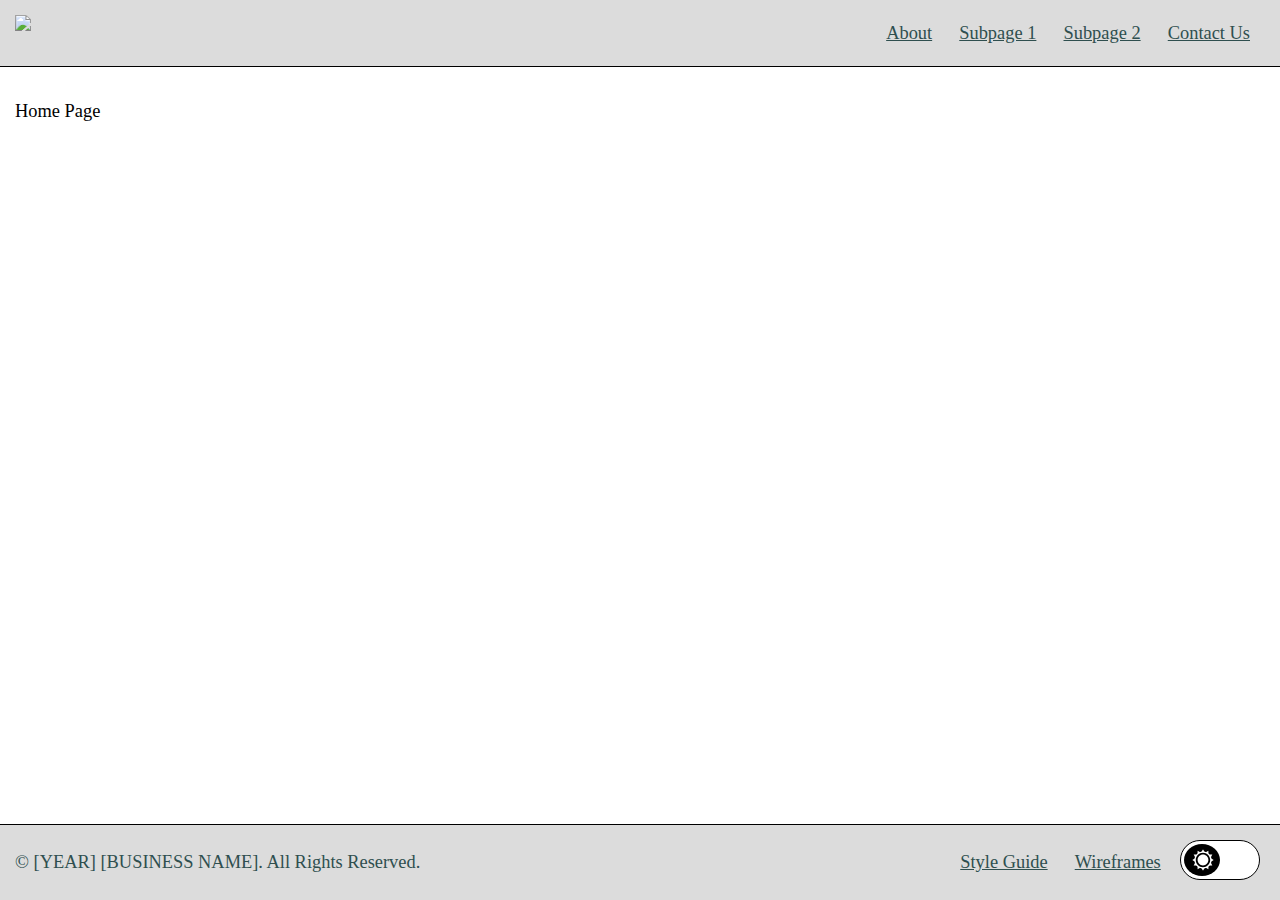
==== source-repo/index.html @ 06c0ba60 "added template source files" ====
<!doctype html>
<html lang="en">
<head>
    <meta charset="utf-8">
    <meta name="viewport" content="width=device-width, initial-scale=1.0">
    <title>Home</title>
    <link rel="stylesheet" href="css/normalize.css">
    <link rel="stylesheet" href="css/main.css">
    <script src="js/dark-mode.js"></script>
</head>
<body>
    <header>
        <div id="logo-wrapper">
            <a href="index.html">
                <img src="https://via.placeholder.com/150x100.jpg" id="logo">
            </a>
        </div>
        <nav>
            <ul>
                <li>
                    <a href="about.html">
                        About
                    </a>
                </li>
                <li>
                    <a href="subpage-1.html">
                        Subpage 1
                    </a>
                </li>
                <li>
                    <a href="subpage-2.html">
                        Subpage 2
                    </a>
                </li>
                <li>
                    <a href="contact-us.html">
                        Contact Us
                    </a>
                </li>
            </ul>
        </nav>
    </header>
    <main>
        <p>
            Home Page
        </p>
    </main>
    <footer>
        <div id="legal">
            &copy; [YEAR] [BUSINESS NAME]. All Rights Reserved.
        </div>
        <nav>
            <ul>
                <li>
                    <a href="style-guide.html">
                        Style Guide
                    </a>
                </li>
                <li>
                    <a href="wireframes.html">
                        Wireframes
                    </a>
                </li>
            </ul>
        </nav>
        <div id="dark-mode">
            <div class="icon" id="sun-icon">
                <svg xmlns="http://www.w3.org/2000/svg" width="24" height="24" viewBox="0 0 24 24"><path d="M22.088 13.126l1.912-1.126-1.912-1.126c-1.021-.602-1.372-1.91-.788-2.942l1.093-1.932-2.22-.02c-1.185-.01-2.143-.968-2.153-2.153l-.02-2.219-1.932 1.093c-1.031.583-2.34.233-2.941-.788l-1.127-1.913-1.127 1.913c-.602 1.021-1.91 1.372-2.941.788l-1.932-1.093-.02 2.219c-.01 1.185-.968 2.143-2.153 2.153l-2.22.02 1.093 1.932c.584 1.032.233 2.34-.788 2.942l-1.912 1.126 1.912 1.126c1.021.602 1.372 1.91.788 2.942l-1.093 1.932 2.22.02c1.185.01 2.143.968 2.153 2.153l.02 2.219 1.932-1.093c1.031-.583 2.34-.233 2.941.788l1.127 1.913 1.127-1.913c.602-1.021 1.91-1.372 2.941-.788l1.932 1.093.02-2.219c.011-1.185.969-2.143 2.153-2.153l2.22-.02-1.093-1.932c-.584-1.031-.234-2.34.788-2.942zm-10.117 6.874c-4.411 0-8-3.589-8-8s3.588-8 8-8 8 3.589 8 8-3.589 8-8 8zm6.029-8c0 3.313-2.687 6-6 6s-6-2.687-6-6 2.687-6 6-6 6 2.687 6 6z"/></svg>
            </div>
            <div id="tgl-wrapper">
                <input class="tgl" id="dark-mode-toggle" type="checkbox"/>
                <label class="tgl-btn" for="dark-mode-toggle"></label>
            </div>
            <div class="icon" id="moon-icon">
                <svg xmlns="http://www.w3.org/2000/svg" width="24" height="24" viewBox="0 0 24 24"><path d="M12 10.999c1.437.438 2.562 1.564 2.999 3.001.44-1.437 1.565-2.562 3.001-3-1.436-.439-2.561-1.563-3.001-3-.437 1.436-1.562 2.561-2.999 2.999zm8.001.001c.958.293 1.707 1.042 2 2.001.291-.959 1.042-1.709 1.999-2.001-.957-.292-1.707-1.042-2-2-.293.958-1.042 1.708-1.999 2zm-1-9c-.437 1.437-1.563 2.562-2.998 3.001 1.438.44 2.561 1.564 3.001 3.002.437-1.438 1.563-2.563 2.996-3.002-1.433-.437-2.559-1.564-2.999-3.001zm-7.001 22c-6.617 0-12-5.383-12-12s5.383-12 12-12c1.894 0 3.63.497 5.37 1.179-2.948.504-9.37 3.266-9.37 10.821 0 7.454 5.917 10.208 9.37 10.821-1.5.846-3.476 1.179-5.37 1.179z"/></svg>
            </div>
        </div>
    </footer>
</body>
</html>
---- source-repo/css/main.css ----
:root {
    /* Settings */
    --spacing: 15px;
    --font-size: 1.15rem;
    /* Normal Colors */
    --background-color: white;
    --alt-background-color: gainsboro;
    --font-color: black;
    --alt-font-color: darkslategray;
    --border-color: black;
    /* Dark Mode Colors */
    --dark-background-color: black;
    --dark-alt-background-color: darkslategray;
    --dark-font-color: white;
    --dark-alt-font-color: gainsboro;
    --dark-border-color: white;
}

html, body {
    margin: 0;
    padding: 0;
    width: 100%;
    height: 100%;
    text-rendering: optimizeLegibility;
}

body {
    display: flex;
    flex-direction: column;
    font-size: 62.5%;
}

header {
    display: grid;
    grid-template-rows: auto;
    grid-template-columns: auto 1fr;
    font-size: var(--font-size);
    padding: var(--spacing);
    border-bottom: 1px solid var(--border-color);
    color: var(--alt-font-color);
    background-color: var(--alt-background-color);
}

header a {
    color: var(--alt-font-color);
}

header nav {
    display: flex;
    align-items: center;
    margin-left: auto;
}

header nav ul {
    margin: 0;
    padding: 0;
    list-style-type: none;
}

header nav ul li {
    display: inline-block;
    padding: 7.5px;
    margin-right: 7.5px;
}

main {
    flex: 1;
    font-size: var(--font-size);
    padding: var(--spacing);
    color: var(--font-color);
    background-color: var(--background-color);
}

footer {
    display: grid;
    grid-template-rows: auto;
    grid-template-columns: auto 1fr auto;
    font-size: var(--font-size);
    border-top: 1px solid var(--border-color);
    padding: var(--spacing);
    color: var(--alt-font-color);
    background-color: var(--alt-background-color);
}

footer a {
    color: var(--alt-font-color);
}

footer #legal {
    grid-row: 1;
    grid-column: 1;
    display: flex;
    align-items: center;
}

footer nav {
    grid-row: 1;
    grid-column: 2;
    display: flex;
    align-items: center;
    margin-left: auto;
}

footer nav ul {
    margin: 0;
    padding: 0;
    list-style-type: none;
}

footer nav ul li {
    display: inline-block;
    padding: 7.5px;
    margin-right: 7.5px;
}

footer #dark-mode {
    grid-row: 1;
    grid-column: 3;
}

footer #dark-mode .icon {
    position: relative;
    display: inline-block;
    z-index: 100;
    pointer-events: none;
}

footer #dark-mode .icon svg path {
    fill: var(--background-color);
}

footer #dark-mode #sun-icon svg {
    transform: scale(0.9);
    position: absolute;
    top: -32px;
    left: 15px;
}

footer #dark-mode #moon-icon svg {
    transform: scale(0.85);
    position: absolute;
    top: -32px;
    right: 15px;
}

footer #dark-mode #tgl-wrapper {
    display: inline-block;
}

footer #dark-mode #tgl-wrapper .tgl {
    display: none;
}

footer #dark-mode #tgl-wrapper .tgl, .tgl:after, .tgl:before, .tgl *, .tgl *:after, .tgl *:before, .tgl + .tgl-btn {
    box-sizing: border-box;
}

footer #dark-mode #tgl-wrapper .tgl::-moz-selection, .tgl:after::-moz-selection, .tgl:before::-moz-selection, .tgl *::-moz-selection, .tgl *:after::-moz-selection, .tgl *:before::-moz-selection, .tgl + .tgl-btn::-moz-selection {
    background: none;
}

footer #dark-mode #tgl-wrapper .tgl::selection, .tgl:after::selection, .tgl:before::selection, .tgl *::selection, .tgl *:after::selection, .tgl *:before::selection, .tgl + .tgl-btn::selection {
    background: none;
}

footer #dark-mode #tgl-wrapper .tgl + .tgl-btn {
    outline: 0;
    display: block;
    width: 80px;
    height: 40px;
    position: relative;
    cursor: pointer;
    -webkit-user-select: none;
    -moz-user-select: none;
    -ms-user-select: none;
    user-select: none;
    background-color: var(--background-color);
    border: 1px solid var(--border-color);
    border-radius: 30px;
    padding: 3px;
    transition: all 0.4s ease;
}

footer #dark-mode #tgl-wrapper .tgl + .tgl-btn:after, .tgl + .tgl-btn:before {
    position: relative;
    display: block;
    content: "";
    width: 50%;
    height: 100%;
}

footer #dark-mode #tgl-wrapper .tgl + .tgl-btn:after {
    left: 0;
    border-radius: 50%;
    background-color: var(--border-color);
    transition: all 0.2s ease;
}

footer #dark-mode #tgl-wrapper .tgl + .tgl-btn:before {
    display: none;
    transition: all 0.2s ease;
}

footer #dark-mode #tgl-wrapper .tgl:checked + .tgl-btn:after {
    left: 50%;
    transition: all 0.2s ease;
}

/*===========================================*\
  APPLY DARK MODE COLORS WHEN DARK MODE IS ON 
\*===========================================*/

body.dark-mode header {
    border-bottom: 1px solid var(--dark-border-color);
    color: var(--dark-alt-font-color);
    background-color: var(--dark-alt-background-color);
}

body.dark-mode header a {
    color: var(--dark-alt-font-color);
}

body.dark-mode main {
    color: var(--dark-font-color);
    background-color: var(--dark-background-color);
}

body.dark-mode footer {
    border-top: 1px solid var(--dark-border-color);
    color: var(--dark-alt-font-color);
    background-color: var(--dark-alt-background-color);
}

body.dark-mode footer a {
    color: var(--dark-alt-font-color);
}

body.dark-mode footer #dark-mode .icon svg path {
    fill: var(--dark-background-color);
}

body.dark-mode footer #dark-mode #tgl-wrapper .tgl + .tgl-btn {
    background-color: var(--dark-background-color);
    border: 1px solid var(--dark-border-color);
}

body.dark-mode footer #dark-mode #tgl-wrapper .tgl + .tgl-btn:after {
    background-color: var(--dark-border-color);
}
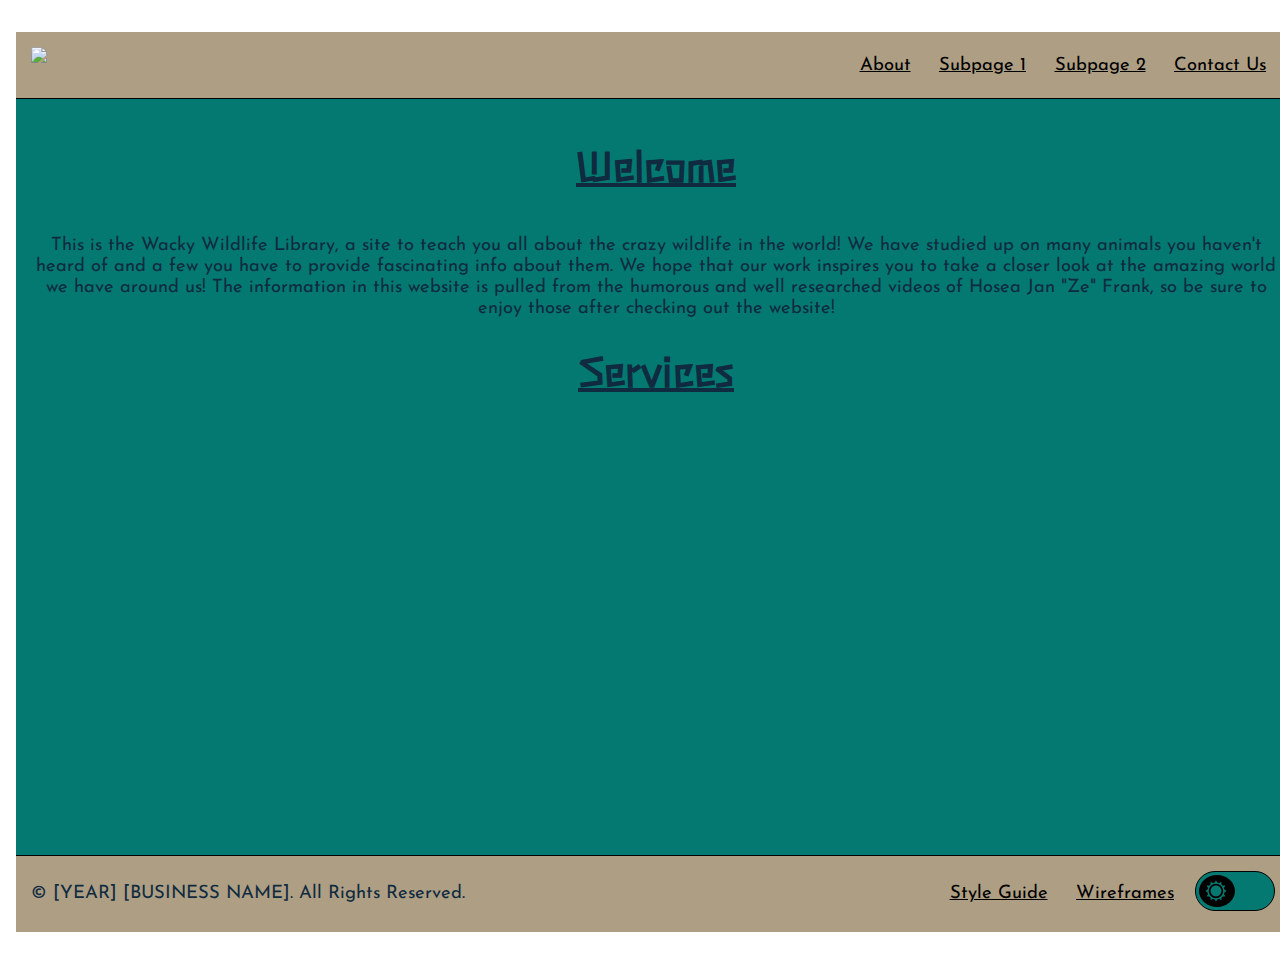
==== commit 3c15300e: "Fixed style guides, welcome, head/foot applied" ====
--- a/source-repo/index.html
+++ b/source-repo/index.html
@@ -6,6 +6,9 @@
     <title>Home</title>
     <link rel="stylesheet" href="css/normalize.css">
     <link rel="stylesheet" href="css/main.css">
+    <link rel="stylesheet" href="css/style-guide.css">
+    <link href="https://fonts.googleapis.com/css2?family=Stick&display=swap" rel="stylesheet">
+    <link href="https://fonts.googleapis.com/css2?family=Josefin+Sans&display=swap" rel="stylesheet">
     <script src="js/dark-mode.js"></script>
 </head>
 <body>
@@ -41,9 +44,13 @@
         </nav>
     </header>
     <main>
+        <h1>Welcome</h1>
         <p>
-            Home Page
+            This is the Wacky Wildlife Library, a site to teach you all about the crazy wildlife in the world! We have studied up on many animals you haven't heard of and a few you have to provide fascinating info about them. We hope that our work inspires you to take a closer look at the amazing world we have around us! The information in this website is pulled from the humorous and well researched videos of Hosea Jan "Ze" Frank, so be sure to enjoy those after checking out the website!
         </p>
+
+        <h1>Services</h1>
+
     </main>
     <footer>
         <div id="legal">
--- a/source-repo/css/main.css
+++ b/source-repo/css/main.css
@@ -42,7 +42,7 @@
 }
 
 header a {
-    color: var(--alt-font-color);
+    color: var(--font-color);
 }
 
 header nav {
@@ -67,7 +67,6 @@
     flex: 1;
     font-size: var(--font-size);
     padding: var(--spacing);
-    color: var(--font-color);
     background-color: var(--background-color);
 }
 
@@ -83,7 +82,7 @@
 }
 
 footer a {
-    color: var(--alt-font-color);
+    color: var(--font-color);
 }
 
 footer #legal {
@@ -221,7 +220,6 @@
 }
 
 body.dark-mode main {
-    color: var(--dark-font-color);
     background-color: var(--dark-background-color);
 }
 
--- a/source-repo/css/style-guide.css
+++ b/source-repo/css/style-guide.css
@@ -0,0 +1,158 @@
+/* YOU WILL EDIT ALL THE COLORS BELOW */
+:root {
+    /* Normal Colors */
+    --background-color: #037971;
+    --alt-background-color: #AE9F84;
+    --primary-color: #102b3f;
+    --alt-primary-color: #8E8DBE;
+    /* Dark Mode Colors */
+    --dark-background-color: #102B3F;
+    --dark-alt-background-color: #8E8DBE;
+    --dark-primary-color: #037971;
+    --dark-alt-primary-color: #AE9F84;
+}
+
+html, body {
+    margin: 0;
+    padding: 0;
+    text-rendering: optimizeLegibility;
+}
+
+*,
+*:before,
+*:after {
+  box-sizing: inherit;
+}
+
+header {
+    color: var(--primary-color);
+}
+
+footer {
+    color: var(--primary-color);
+}
+
+body {
+    font-size: 62.5%;
+    padding: 2rem 1rem;
+    color: var(--primary-color);
+    text-align: center;
+    font-family: 'Josefin Sans', sans-serif; /* EDIT */
+}
+
+body h1 {
+    margin-bottom: 3rem;
+    font-size: 2.5rem;
+    text-decoration: underline;
+    text-align: center;
+    font-family: 'Stick', sans-serif; /* EDIT */
+}
+
+body h2 {
+    font-size: 1.75rem;
+    font-family: 'Stick', sans-serif; /* EDIT */
+}
+
+body button {
+    font-size: 1.15rem;
+    padding: 0.75rem 1.5rem;
+    color: var(--primary-color);
+    border: 1px solid var(--primary-color);
+    background-color: var(--alt-background-color);
+    cursor: pointer;
+    font-family: 'Josefin Sans', sans-serif; /* EDIT */
+}
+
+body button:hover {
+    background-color: var(--background-color);
+}
+
+body > div {
+    text-align: left;
+    font-size: 1.15rem;
+    margin: 1rem auto;
+    max-width: 750px;
+    border-top: 1px solid var(--alt-background-color);
+}
+
+body > div:first-of-type {
+    border-top: 0px transparent;
+}
+
+body div .color-wrapper .color {
+    width: 100%;
+    height: 150px;
+    margin: 0.75rem 0;
+    border: 1px solid var(--primary-color);
+}
+
+body > div:nth-of-type(1), body > div:nth-of-type(2) {
+    display: grid;
+    grid-template-rows: auto auto;
+    grid-template-columns: 1fr 1fr 1fr 1fr;
+    grid-column-gap: 15px;
+}
+
+body > div:nth-of-type(1) h2, body > div:nth-of-type(2) h2 {
+    grid-row: 1;
+    grid-column: 1/5;
+}
+
+body > div:nth-of-type(1) .color-wrapper:nth-of-type(1) .color {
+    background-color: var(--background-color);
+}
+
+body > div:nth-of-type(1) .color-wrapper:nth-of-type(2) .color {
+    background-color: var(--alt-background-color);
+}
+
+body > div:nth-of-type(1) .color-wrapper:nth-of-type(3) .color {
+    background-color: var(--primary-color);
+}
+
+body > div:nth-of-type(1) .color-wrapper:nth-of-type(4) .color {
+    background-color: var(--alt-primary-color);
+}
+
+body > div:nth-of-type(2) .color-wrapper:nth-of-type(1) .color {
+    background-color: var(--dark-background-color);
+}
+
+body > div:nth-of-type(2) .color-wrapper:nth-of-type(2) .color {
+    background-color: var(--dark-alt-background-color);
+}
+
+body > div:nth-of-type(2) .color-wrapper:nth-of-type(3) .color {
+    background-color: var(--dark-primary-color);
+}
+
+body > div:nth-of-type(2) .color-wrapper:nth-of-type(4) .color {
+    background-color: var(--dark-alt-primary-color);
+}
+
+body.dark-mode {
+    background-color: var(--dark-background-color);
+    color: var(--dark-primary-color);
+}
+
+body.dark-mode button {
+    color: var(--dark-primary-color);
+    border: 1px solid var(--dark-primary-color);
+    background-color: var(--dark-alt-background-color);
+}
+
+body.dark-mode button:hover {
+    background-color: var(--dark-background-color);
+}
+
+body.dark-mode > div {
+    border-top: 1px solid var(--dark-alt-background-color);
+}
+
+body.dark-mode > div:first-of-type {
+    border-top: 0px transparent;
+}
+
+body.dark-mode div .color-wrapper .color {
+    border: 1px solid var(--dark-primary-color);
+}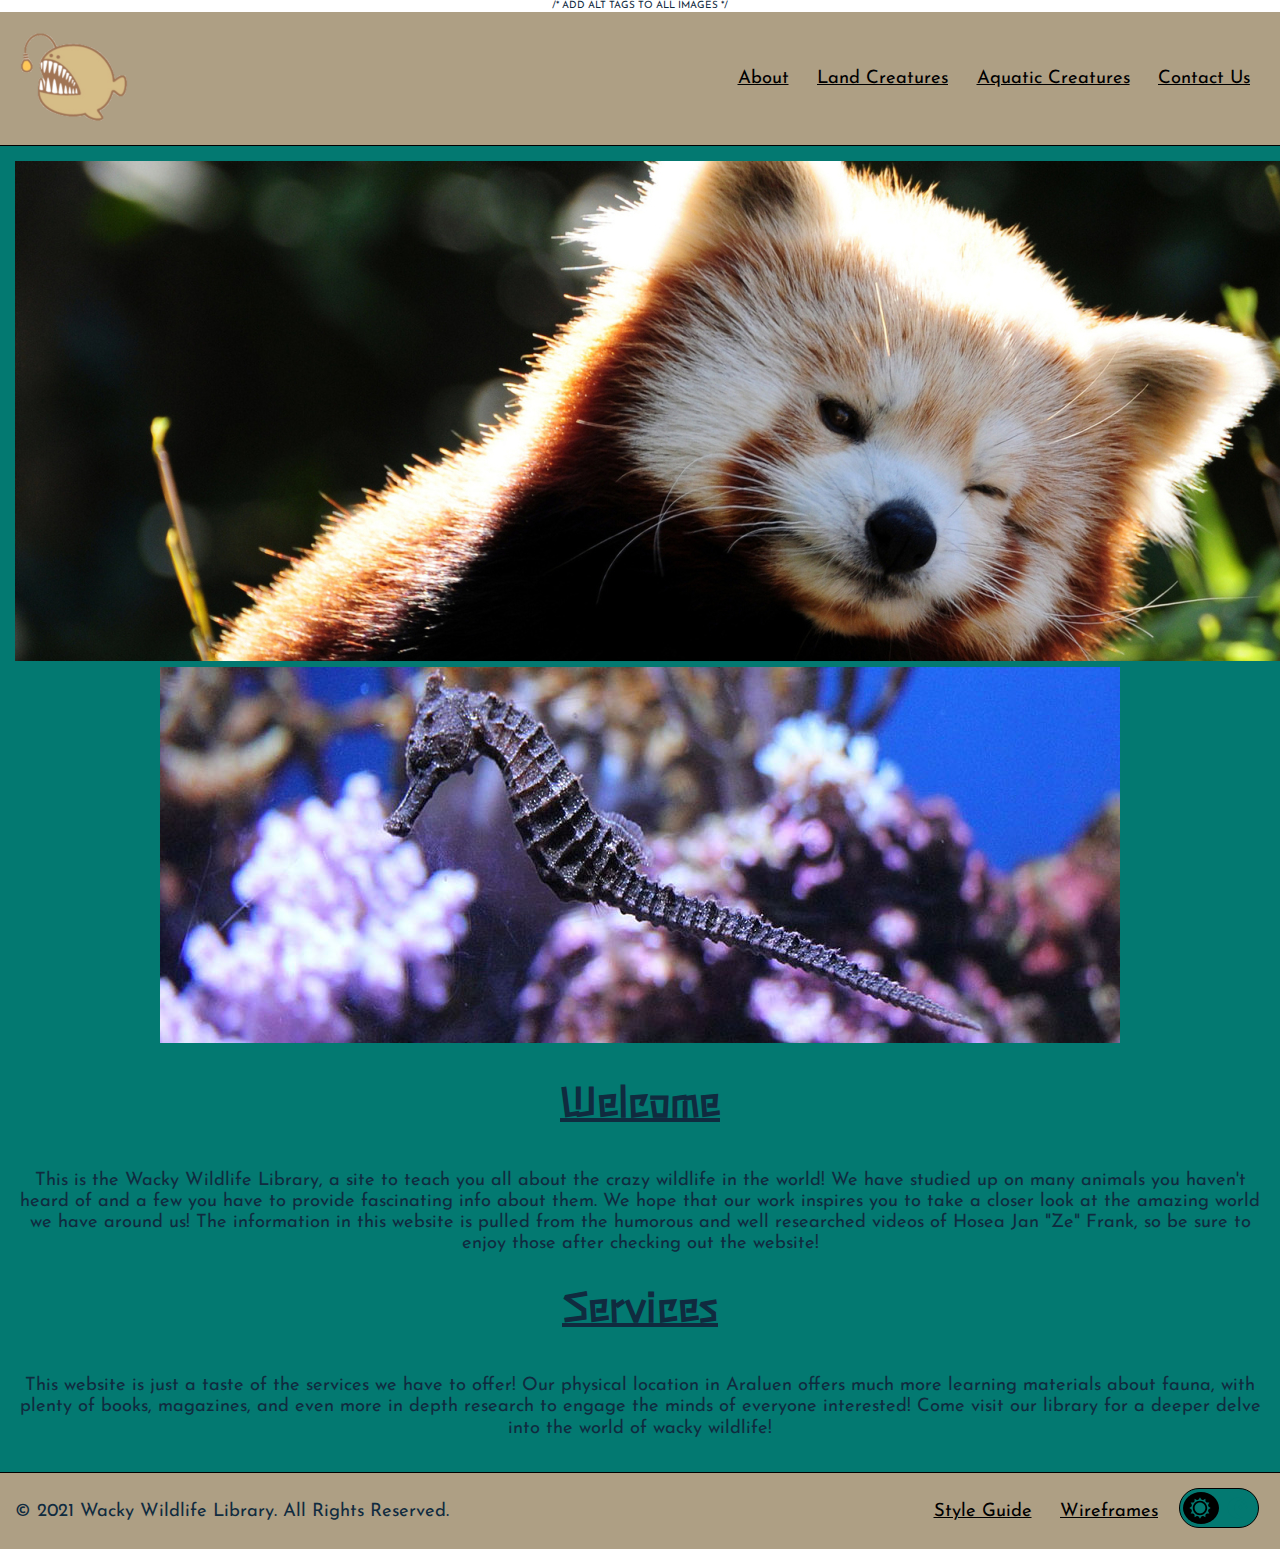
==== commit b36e7412: "Content added, details fleshed out" ====
--- a/source-repo/index.html
+++ b/source-repo/index.html
@@ -1,9 +1,13 @@
 <!doctype html>
+
+
+/* ADD ALT TAGS TO ALL IMAGES */
+
 <html lang="en">
 <head>
     <meta charset="utf-8">
     <meta name="viewport" content="width=device-width, initial-scale=1.0">
-    <title>Home</title>
+    <title>Wacky Wildlife Library - Home</title>
     <link rel="stylesheet" href="css/normalize.css">
     <link rel="stylesheet" href="css/main.css">
     <link rel="stylesheet" href="css/style-guide.css">
@@ -15,7 +19,7 @@
     <header>
         <div id="logo-wrapper">
             <a href="index.html">
-                <img src="https://via.placeholder.com/150x100.jpg" id="logo">
+                <img src="/source-repo/assets/Logo.png" id="logo">
             </a>
         </div>
         <nav>
@@ -26,13 +30,13 @@
                     </a>
                 </li>
                 <li>
-                    <a href="subpage-1.html">
-                        Subpage 1
+                    <a href="land-creatures.html">
+                        Land Creatures
                     </a>
                 </li>
                 <li>
-                    <a href="subpage-2.html">
-                        Subpage 2
+                    <a href="aquatic-creatures.html">
+                        Aquatic Creatures
                     </a>
                 </li>
                 <li>
@@ -44,17 +48,22 @@
         </nav>
     </header>
     <main>
+        <img src="assets/red-panda-banner.jpg">
+        <img src="assets/seahorse.jpg">
         <h1>Welcome</h1>
         <p>
             This is the Wacky Wildlife Library, a site to teach you all about the crazy wildlife in the world! We have studied up on many animals you haven't heard of and a few you have to provide fascinating info about them. We hope that our work inspires you to take a closer look at the amazing world we have around us! The information in this website is pulled from the humorous and well researched videos of Hosea Jan "Ze" Frank, so be sure to enjoy those after checking out the website!
         </p>
 
         <h1>Services</h1>
+        <p>
+            This website is just a taste of the services we have to offer! Our physical location in Araluen offers much more learning materials about fauna, with plenty of books, magazines, and even more in depth research to engage the minds of everyone interested! Come visit our library for a deeper delve into the world of wacky wildlife!
+        </p>
 
     </main>
     <footer>
         <div id="legal">
-            &copy; [YEAR] [BUSINESS NAME]. All Rights Reserved.
+            &copy; 2021 Wacky Wildlife Library. All Rights Reserved.
         </div>
         <nav>
             <ul>
--- a/source-repo/css/style-guide.css
+++ b/source-repo/css/style-guide.css
@@ -34,7 +34,6 @@
 
 body {
     font-size: 62.5%;
-    padding: 2rem 1rem;
     color: var(--primary-color);
     text-align: center;
     font-family: 'Josefin Sans', sans-serif; /* EDIT */
